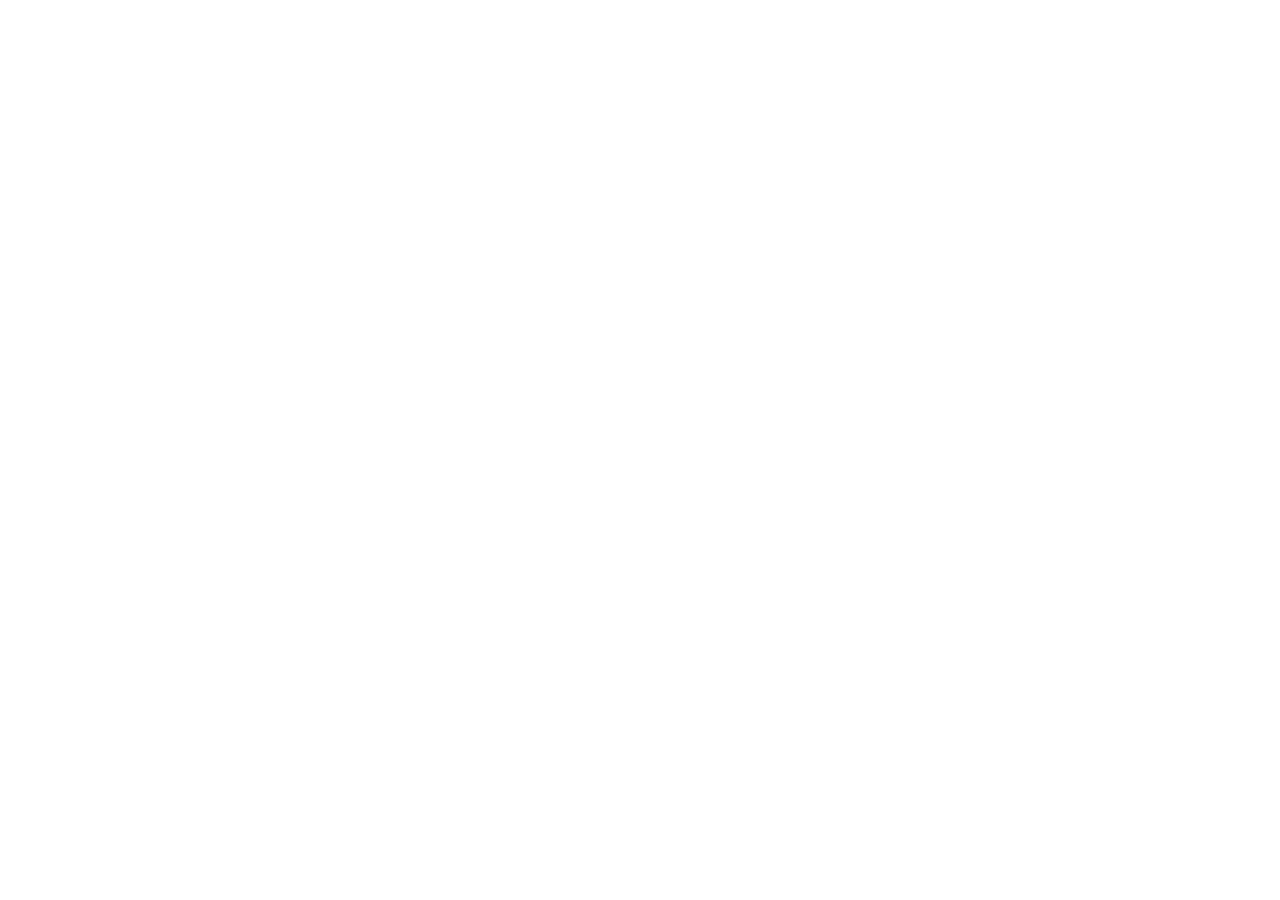
==== index.html @ 93b37795 "Add files via upload" ====
<!DOCTYPE html>
<html lang="en" ng-app="CarouselExperiment">
<head>
    <meta charset="UTF-8">
    <title>Title</title>
    <link href="src/css/ripple.css" rel="stylesheet">
    <link href="src/css/md-carousel.css" rel="stylesheet">
    <link href="https://fonts.googleapis.com/icon?family=Material+Icons"
          rel="stylesheet">
    <link href="https://fonts.googleapis.com/css?family=Roboto:100,100i,300,300i,400,400i,500,500i,700,700i,900,900i" rel="stylesheet">
</head>
<body>
<md-carousel></md-carousel>
<script src="src/js/jquery.js"></script>
<script src="src/js/ripple.js"></script>
<script src="src/js/angular.min.js"></script>
<script src="app.js"></script>
<script src="srvc/carousel.js"></script>
<script src="dir/md-carousel.js"></script>
<script src="ctrl/mdCarousel.js"></script>
<script src="src/js/md-carousel.js"></script>
</body>
</html>
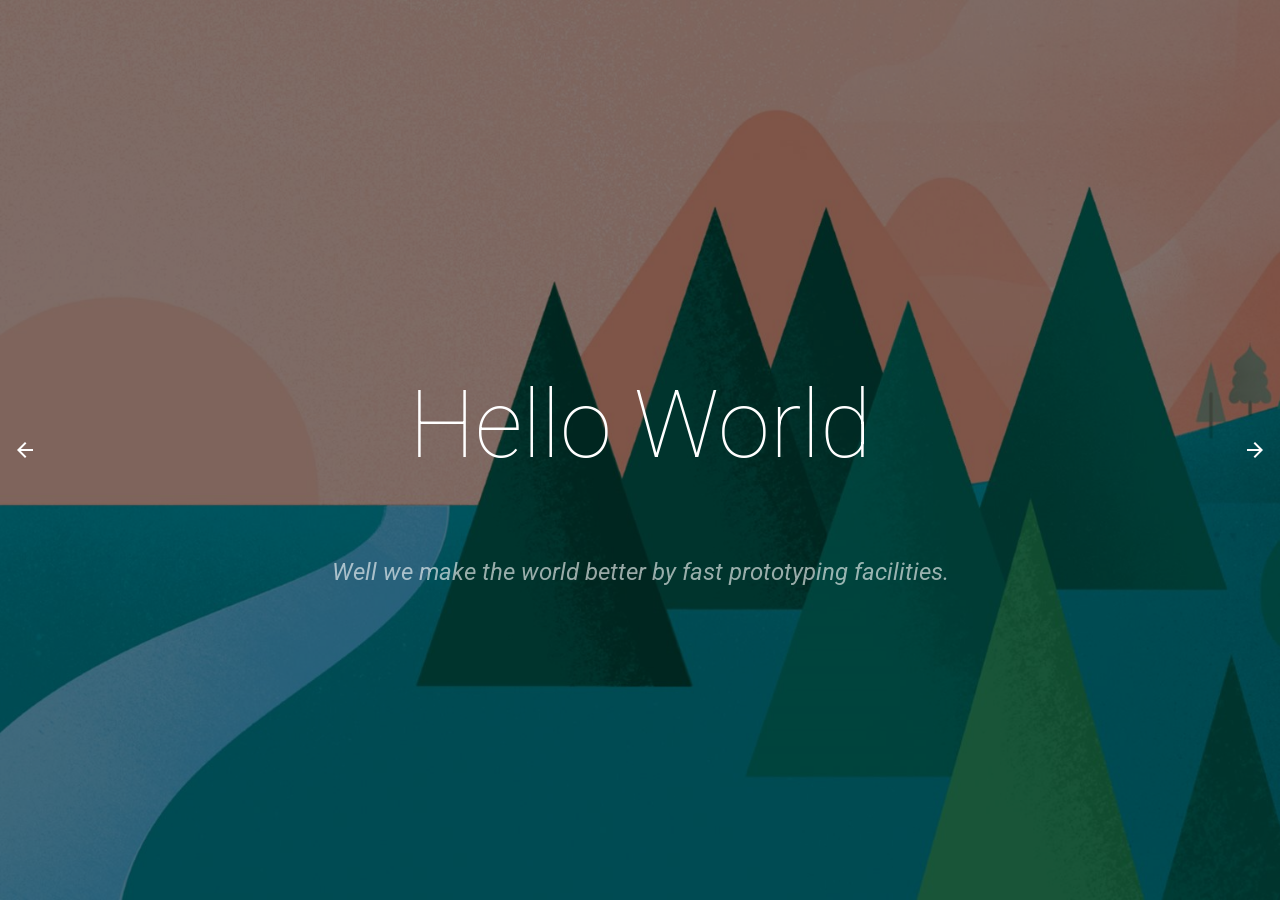
==== commit 3b095271: "Create index.html for mdCarousel GitHub Pager" ====
--- a/index.html
+++ b/index.html
@@ -19,5 +19,5 @@
 <script src="dir/md-carousel.js"></script>
 <script src="ctrl/mdCarousel.js"></script>
 <script src="src/js/md-carousel.js"></script>
-</body>
-</html>+    </body>
+</html>
--- a/src/css/ripple.css
+++ b/src/css/ripple.css
@@ -0,0 +1,73 @@
+.ink {
+  display: block;
+  position: absolute;
+  pointer-events: none;
+  border-radius: 50%;
+  -webkit-transform: scale(0);
+  -moz-transform: scale(0);
+  -ms-transform: scale(0);
+  -o-transform: scale(0);
+  transform: scale(0);
+}
+.ink {
+  opacity: 1;
+}
+.ink.invisible{
+  opacity: 0;
+  -webkit-transform: scale(2.5);
+  -ms-transform: scale(2.5);
+  -o-transform: scale(2.5);
+  transform: scale(2.5);
+}
+.ink.animate {
+  -webkit-animation: ripple-effect 0.5s cubic-bezier(.77,.01,1,.99);
+  -o-animation: ripple-effect 0.5s  cubic-bezier(.77,.01,1,.99);
+  animation: ripple-effect 0.5s  cubic-bezier(.77,.01,1,.99);
+}
+
+@keyframes ripple-effect {
+  100% {
+    -webkit-transform: scale(2.5);
+    -ms-transform: scale(2.5);
+    -o-transform: scale(2.5);
+    transform: scale(2.5);
+
+  }
+}
+@-webkit-keyframes ripple-effect {
+  100% {
+    -webkit-transform: scale(2.5);
+    -ms-transform: scale(2.5);
+    -o-transform: scale(2.5);
+    transform: scale(2.5);
+
+  }
+}
+@-moz-keyframes ripple-effect {
+  100% {
+    -webkit-transform: scale(2.5);
+    -ms-transform: scale(2.5);
+    -o-transform: scale(2.5);
+    transform: scale(2.5);
+
+
+  }
+}
+@-ms-keyframes ripple-effect {
+  100% {
+    -webkit-transform: scale(2.5);
+    -ms-transform: scale(2.5);
+    -o-transform: scale(2.5);
+    transform: scale(2.5);
+
+  }
+}
+@-o-keyframes ripple-effect {
+  100% {
+    -webkit-transform: scale(2.5);
+    -ms-transform: scale(2.5);
+    -o-transform: scale(2.5);
+    transform: scale(2.5);
+
+  }
+}
--- a/src/css/md-carousel.css
+++ b/src/css/md-carousel.css
@@ -0,0 +1,197 @@
+@import url('https://fonts.googleapis.com/css?family=Roboto:300,300i,400,400i,500,700');
+.header{
+    overflow: hidden;
+}
+body *{
+    font-family: "Roboto", sans-serif;
+}
+body{
+    margin:0;
+    padding:0;
+}
+.md-carousel{
+    height: 100vh;
+    width: 100%;
+    z-index: 10;
+    background: #eee;
+    overflow-y:hidden;
+    overflow-x:hidden;
+    position: relative;
+}
+.md-carousel > .slides{
+    list-style: none;
+    padding: 0;
+    height:100%;
+    margin:0 !important;
+    overflow: hidden;
+    display: flex;
+    display: -webkit-flex;
+    align-items: flex-start;
+    -webkit-align-items: flex-start;
+    flex-direction: row;
+    justify-content: flex-start;
+    -webkit-transition: all 0.6s cubic-bezier(0.4, 0, 0.2, 1);
+    -moz-transition: all 0.6s cubic-bezier(0.4, 0, 0.2, 1);
+    -ms-transition: all 0.6s cubic-bezier(0.4, 0, 0.2, 1);
+    -o-transition: all 0.6s cubic-bezier(0.4, 0, 0.2, 1);
+    transition: all 0.6s cubic-bezier(0.4, 0, 0.2, 1);
+}
+.md-carousel > .slides::-webkit-scrollbar{
+    height: 0;
+}
+.md-carousel > .slides > li{
+    display: flex;
+    display: -webkit-flex;
+    align-items: center;
+    -webkit-align-items: center;
+    flex-direction: row;
+    flex-flow: row;
+    justify-content: center;
+    height: 100%;
+    width:100%;
+    position: relative;
+    padding: 0 !important;
+
+}
+.md-carousel > .slides > li.active{
+    -webkit-transform: translate3d(0,0,0);
+    -moz-transform: translate3d(0,0,0);
+    -ms-transform: translate3d(0,0,0);
+    -o-transform: translate3d(0,0,0);
+    transform: translate3d(0,0,0);
+}
+
+.md-carousel > .slides > li > .img{
+    background: no-repeat center center;
+    -webkit-background-size:cover;
+    background-size:cover;
+    background-origin: border-box;
+    position: absolute;
+    left:0;
+    top:0;
+    height: 100%;
+    width: 100%;
+    z-index: 1;
+}
+.md-carousel > .slides > li > .caption{
+    z-index: 3;
+    position: relative;
+    flex: 1;
+    -webkit-flex: 1;
+    text-align: center;
+    width: 100%;
+}
+.md-carousel > .slides > li > .caption > h2.title{
+    font-size: 5.9rem;
+    font-weight: 100;
+}
+.md-carousel > .slides > li > .caption > h3.subtext{
+    font-size: 1.5rem;
+    font-weight: 400;
+    font-style: italic;
+    opacity: 0.6;
+}
+.md-carousel > .slides > li.color-white > .caption > h2.title, .md-carousel > .slides > li.color-white > .caption > h3.subtext{
+    color: #fff;
+}
+.md-carousel > .slides > li.color-dark > .caption > h2.title, .md-carousel > .slides > li.color-dark > .caption > h3.subtext{
+    color: #333;
+}
+.md-carousel > .slides > li > .backdrop-static {
+    width:100%;
+    height:100%;
+    position: absolute;
+    left:0; top:0; right:0; bottom:0;
+    visibility: visible;
+    background: rgb(0,0,0);
+    opacity: 0.5;
+    z-index: 2;
+}
+.md-carousel > .carousel-control-box{
+    display: flex;
+    display: -webkit-flex;
+    flex-direction: row;
+    flex-flow: row;
+    justify-content: space-between;
+    z-index: 4;
+    position: absolute;
+    height:100%;
+    overflow: hidden;
+    left:0;
+    top:0;
+    bottom:0;
+    right:0;
+}
+.md-carousel > .carousel-control-box > a{
+    color: #fff;
+    text-decoration: none;
+    padding: 13px;
+    display: flex;
+    display: -webkit-flex;
+    flex-direction: row;
+    flex-flow: row;
+    justify-content: space-between;
+    align-items: center;
+    -webkit-align-items: center;
+    -webkit-transition: all 0.4s cubic-bezier(.37,.39,0,.99);
+    -moz-transition: all 0.4s cubic-bezier(.37,.39,0,.99);
+    -ms-transition: all 0.4s cubic-bezier(.37,.39,0,.99);
+    -o-transition: all 0.4s cubic-bezier(.37,.39,0,.99);
+    transition: all 0.4s cubic-bezier(.37,.39,0,.99);
+    cursor: pointer;
+    -webkit-user-select: none;
+    -moz-user-select: none;
+    -ms-user-select: none;
+    user-select: none;
+
+}
+.md-carousel > .carousel-control-box > a.right{
+    float: right;
+    position: relative;
+}
+.md-carousel > .carousel-control-box > a > i{
+    -webkit-transition: all 1.2s cubic-bezier(.37,.39,0,.99);
+    -moz-transition: all 1.2s cubic-bezier(.37,.39,0,.99);
+    -ms-transition: all 1.2s cubic-bezier(.37,.39,0,.99);
+    -o-transition: all 1.2s cubic-bezier(.37,.39,0,.99);
+    transition: all 1.2s cubic-bezier(.37,.39,0,.99);
+}
+.md-carousel > .carousel-control-box > a.left:hover > i{
+    -webkit-transform: translateX(15px);
+    -moz-transform: translateX(15px);
+    -ms-transform: translateX(15px);
+    -o-transform: translateX(15px);
+    transform: translateX(15px);
+}
+.md-carousel > .carousel-control-box > a.left.clicked > i{
+    -webkit-transform: translateX(-15px);
+    -moz-transform: translateX(-15px);
+    -ms-transform: translateX(-15px);
+    -o-transform: translateX(-15px);
+    transform: translateX(-15px);
+    -webkit-transition: all 0.25s cubic-bezier(.37,.39,0,.99);
+    -moz-transition: all 0.25s cubic-bezier(.37,.39,0,.99);
+    -ms-transition: all 0.25s cubic-bezier(.37,.39,0,.99);
+    -o-transition: all 0.25s cubic-bezier(.37,.39,0,.99);
+    transition: all 0.25s cubic-bezier(.37,.39,0,.99);
+}
+.md-carousel > .carousel-control-box > a.right:hover > i{
+    -webkit-transform: translateX(-15px);
+    -moz-transform: translateX(-15px);
+    -ms-transform: translateX(-15px);
+    -o-transform: translateX(-15px);
+    transform: translateX(-15px);
+}
+.md-carousel > .carousel-control-box > a.right.clicked > i{
+    -webkit-transform: translateX(15px);
+    -moz-transform: translateX(15px);
+    -ms-transform: translateX(15px);
+    -o-transform: translateX(15px);
+    transform: translateX(15px);
+    -webkit-transition: all 0.25s cubic-bezier(.37,.39,0,.99);
+    -moz-transition: all 0.25s cubic-bezier(.37,.39,0,.99);
+    -ms-transition: all 0.25s cubic-bezier(.37,.39,0,.99);
+    -o-transition: all 0.25s cubic-bezier(.37,.39,0,.99);
+    transition: all 0.25s cubic-bezier(.37,.39,0,.99);
+}
+
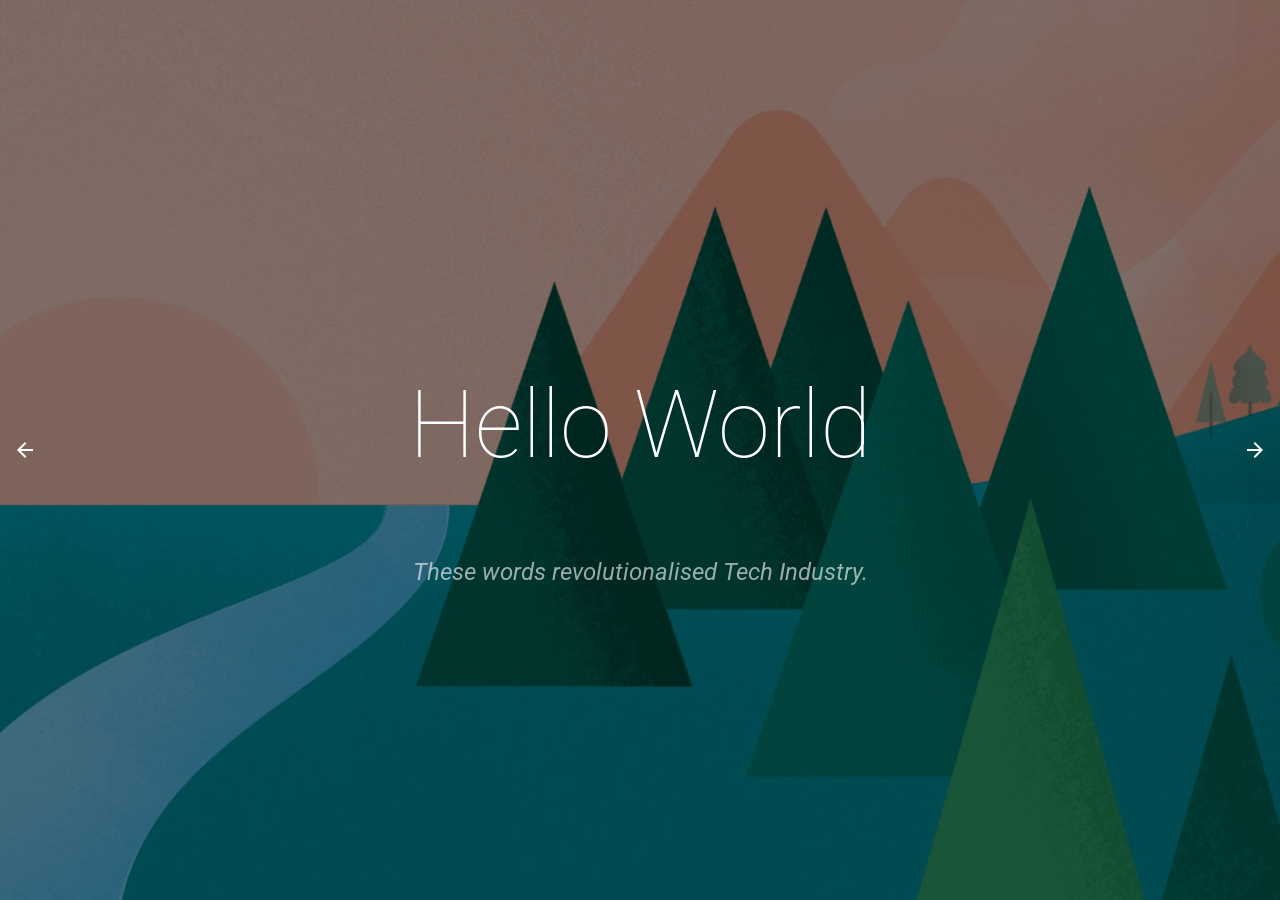
==== commit 6e57a3ed: "Update index.html" ====
--- a/index.html
+++ b/index.html
@@ -2,7 +2,7 @@
 <html lang="en" ng-app="CarouselExperiment">
 <head>
     <meta charset="UTF-8">
-    <title>Title</title>
+    <title>mdCarousel - The I think Material Carousel should be.</title>
     <link href="src/css/ripple.css" rel="stylesheet">
     <link href="src/css/md-carousel.css" rel="stylesheet">
     <link href="https://fonts.googleapis.com/icon?family=Material+Icons"
@@ -19,5 +19,5 @@
 <script src="dir/md-carousel.js"></script>
 <script src="ctrl/mdCarousel.js"></script>
 <script src="src/js/md-carousel.js"></script>
-    </body>
+</body>
 </html>
